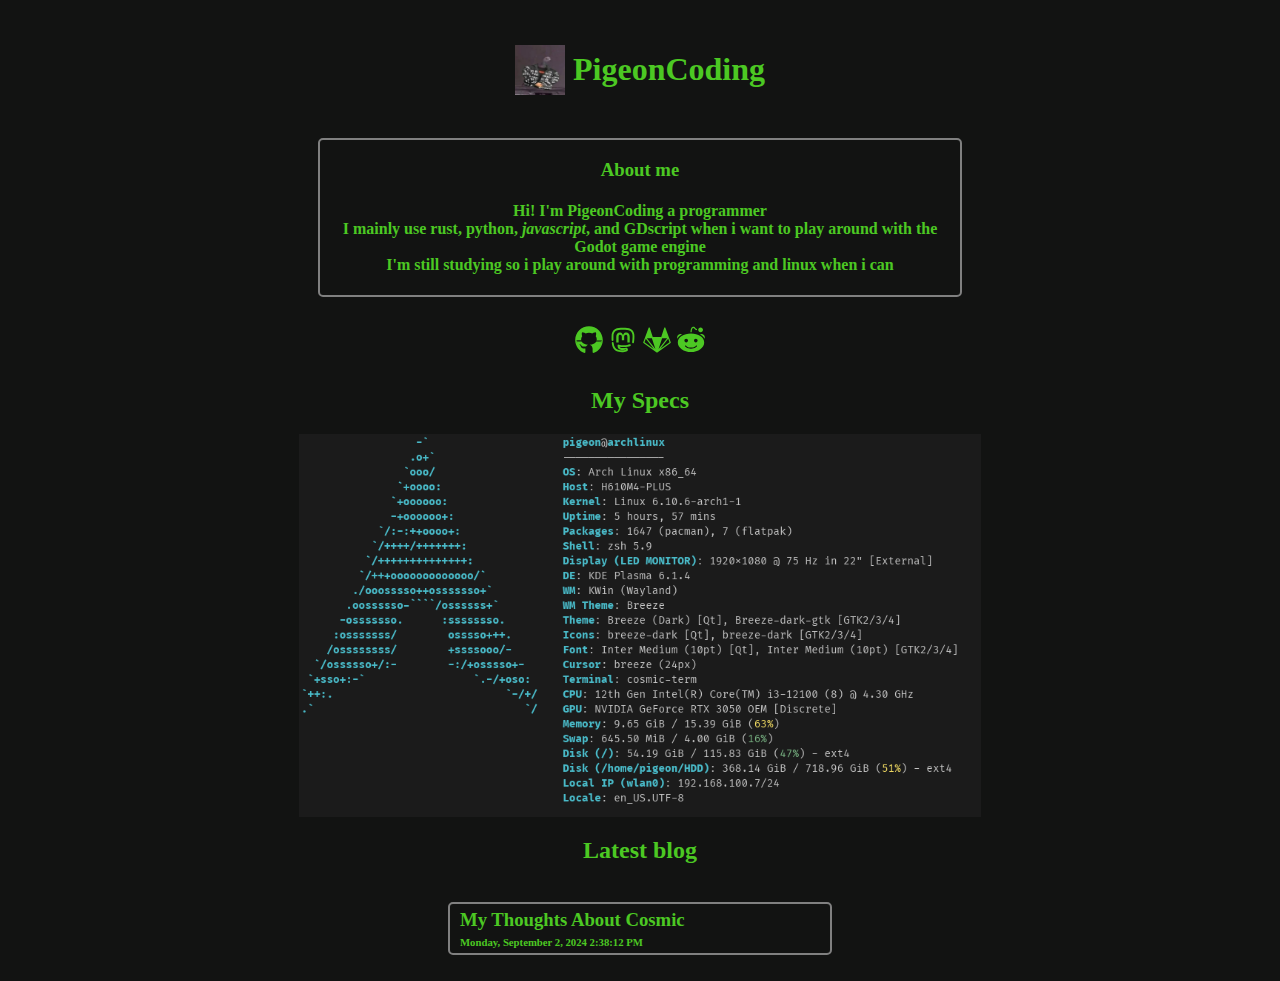
==== index.html @ 41065b32 "main page and first blog" ====
<!DOCTYPE html>
<html lang="en">

<head>
  <meta charset="UTF-8">
  <meta name="viewport" content="width=device-width, initial-scale=1.0">
  <title>Website</title>
  <link rel="stylesheet" href="index.css">
</head>

<body>
  <h1 class="head">
    <img src="pigeon.png" alt="" width="50" height="50" class="pfp-top">
    PigeonCoding
  </h1>

  <!-- <hr> -->
  <div class="about">
    <h3 class="center">
      About me
    </h3>

    <h4 class="center">
      Hi! I'm PigeonCoding a programmer <br>
      I mainly use rust, python, <i>javascript</i>, and GDscript when i want to play around with the Godot game engine
      <br>
      I'm still studying so i play around with programming and linux when i can
    </h4>
  </div>

  <div class="links flex-center">
    <b><a href="https://github.com/PigeonCoding">
        <svg xmlns="http://www.w3.org/2000/svg" x="0px" y="0px" width="30" height="30" viewBox="0 0 50 50">
          <path
            d="M17.791,46.836C18.502,46.53,19,45.823,19,45v-5.4c0-0.197,0.016-0.402,0.041-0.61C19.027,38.994,19.014,38.997,19,39 c0,0-3,0-3.6,0c-1.5,0-2.8-0.6-3.4-1.8c-0.7-1.3-1-3.5-2.8-4.7C8.9,32.3,9.1,32,9.7,32c0.6,0.1,1.9,0.9,2.7,2c0.9,1.1,1.8,2,3.4,2 c2.487,0,3.82-0.125,4.622-0.555C21.356,34.056,22.649,33,24,33v-0.025c-5.668-0.182-9.289-2.066-10.975-4.975 c-3.665,0.042-6.856,0.405-8.677,0.707c-0.058-0.327-0.108-0.656-0.151-0.987c1.797-0.296,4.843-0.647,8.345-0.714 c-0.112-0.276-0.209-0.559-0.291-0.849c-3.511-0.178-6.541-0.039-8.187,0.097c-0.02-0.332-0.047-0.663-0.051-0.999 c1.649-0.135,4.597-0.27,8.018-0.111c-0.079-0.5-0.13-1.011-0.13-1.543c0-1.7,0.6-3.5,1.7-5c-0.5-1.7-1.2-5.3,0.2-6.6 c2.7,0,4.6,1.3,5.5,2.1C21,13.4,22.9,13,25,13s4,0.4,5.6,1.1c0.9-0.8,2.8-2.1,5.5-2.1c1.5,1.4,0.7,5,0.2,6.6c1.1,1.5,1.7,3.2,1.6,5 c0,0.484-0.045,0.951-0.11,1.409c3.499-0.172,6.527-0.034,8.204,0.102c-0.002,0.337-0.033,0.666-0.051,0.999 c-1.671-0.138-4.775-0.28-8.359-0.089c-0.089,0.336-0.197,0.663-0.325,0.98c3.546,0.046,6.665,0.389,8.548,0.689 c-0.043,0.332-0.093,0.661-0.151,0.987c-1.912-0.306-5.171-0.664-8.879-0.682C35.112,30.873,31.557,32.75,26,32.969V33 c2.6,0,5,3.9,5,6.6V45c0,0.823,0.498,1.53,1.209,1.836C41.37,43.804,48,35.164,48,25C48,12.318,37.683,2,25,2S2,12.318,2,25 C2,35.164,8.63,43.804,17.791,46.836z">
          </path>
        </svg>
      </a>
      <a href="https://mastodon.social/@PigeonCoding">
        <svg xmlns="http://www.w3.org/2000/svg" x="0px" y="0px" width="30" height="30" viewBox="0 0 48 48">
          <path
            d="M 23.947266 4.4980469 A 1.50015 1.50015 0 0 0 23.935547 4.5 C 19.235648 4.5388 14.745251 4.9677107 11.71875 6.3554688 C 11.70895 6.3599787 10.092981 7.104892 8.6210938 8.8867188 C 7.1447394 10.673953 5.7207031 13.586225 5.7207031 17.818359 C 5.7207031 19.586784 5.6842055 21.743694 5.7421875 24.050781 A 1.5004834 1.5004834 0 0 0 8.7421875 23.974609 C 8.6861695 21.745696 8.7207031 19.625934 8.7207031 17.818359 C 8.7207031 14.241494 9.8534011 12.106891 10.935547 10.796875 C 12.017693 9.4868591 12.949219 9.0898438 12.949219 9.0898438 A 1.50015 1.50015 0 0 0 12.962891 9.0839844 C 15.094376 8.1049879 19.448879 7.5361522 23.947266 7.4980469 L 24.060547 7.4980469 C 28.557201 7.5363069 32.916116 8.1053219 35.046875 9.0839844 A 1.50015 1.50015 0 0 0 35.058594 9.0898438 C 35.058594 9.0898438 35.992127 9.4870298 37.074219 10.796875 C 38.156311 12.10672 39.289062 14.240952 39.289062 17.818359 A 1.50015 1.50015 0 0 0 39.289062 17.835938 C 39.289062 17.835938 39.327032 23.575054 38.603516 27.294922 A 1.50015 1.50015 0 1 0 41.546875 27.867188 C 42.3777 23.595587 42.289421 17.839398 42.289062 17.816406 C 42.288591 13.58495 40.862882 10.671625 39.386719 8.8847656 C 37.914784 7.1030261 36.300823 6.3599875 36.291016 6.3554688 C 33.264111 4.9675257 28.771182 4.5388003 24.072266 4.5 A 1.50015 1.50015 0 0 0 24.060547 4.4980469 L 23.947266 4.4980469 z M 18.738281 12.101562 C 17.081281 12.101563 15.745563 12.684313 14.726562 13.820312 C 13.738563 14.957312 13.246094 16.492781 13.246094 18.425781 L 13.246094 27.880859 L 16.992188 27.880859 L 16.992188 18.703125 C 16.992188 16.768125 17.807547 15.785156 19.435547 15.785156 C 21.236547 15.785156 22.138672 16.950906 22.138672 19.253906 L 22.138672 24.277344 L 25.861328 24.277344 L 25.861328 19.253906 C 25.861328 16.950906 26.764453 15.785156 28.564453 15.785156 C 30.192453 15.785156 31.007812 16.768125 31.007812 18.703125 L 31.007812 27.880859 L 34.753906 27.880859 L 34.753906 18.425781 C 34.753906 16.493781 34.261437 14.956313 33.273438 13.820312 C 32.254437 12.683312 30.918719 12.101562 29.261719 12.101562 C 27.343719 12.101563 25.893594 12.8385 24.933594 14.3125 L 24 15.876953 L 23.066406 14.3125 C 22.106406 12.8385 20.655281 12.101562 18.738281 12.101562 z M 7.5 27.273438 A 1.50015 1.50015 0 0 0 6.0546875 28.964844 C 6.3978621 31.974901 7.0683767 34.86442 8.4921875 37.296875 C 9.9159983 39.72933 12.175427 41.662891 15.322266 42.496094 A 1.50015 1.50015 0 0 0 15.322266 42.498047 C 18.73232 43.400061 21.690686 43.595052 24.089844 43.462891 A 1.50015 1.50015 0 0 0 24.091797 43.462891 C 27.083573 43.296622 29.202871 42.623124 30.28125 42.193359 C 31.265561 41.801619 31.896071 40.803923 31.849609 39.759766 A 1.50015 1.50015 0 0 0 31.849609 39.757812 L 31.800781 38.708984 L 31.800781 38.707031 C 31.731171 37.193979 30.258025 36.045378 28.765625 36.380859 C 27.698469 36.620482 25.927675 36.917601 24.105469 36.855469 C 22.500882 36.800099 20.987502 36.675061 20.027344 36.261719 C 19.348517 35.969488 18.952962 35.506779 18.669922 34.792969 C 20.020039 35.018223 21.863684 35.268293 23.9375 35.363281 C 26.553836 35.484084 28.962483 35.209664 31.322266 34.927734 C 32.869476 34.743225 34.339849 34.324159 35.666016 33.748047 A 1.50015 1.50015 0 1 0 34.470703 30.998047 C 33.40287 31.461934 32.203586 31.801728 30.966797 31.949219 C 28.62258 32.229289 26.397836 32.472432 24.076172 32.365234 C 20.193419 32.187391 17.138672 31.443359 17.138672 31.443359 A 1.50015 1.50015 0 0 0 15.28125 32.900391 C 15.28125 33.352459 15.309791 33.791446 15.369141 34.21875 C 15.687623 36.624254 17.144883 38.285954 18.839844 39.015625 C 20.535935 39.745782 22.36054 39.79688 24.001953 39.853516 C 25.965366 39.920786 27.590905 39.621344 28.828125 39.367188 L 28.835938 39.509766 C 27.931121 39.845581 26.321805 40.333379 23.925781 40.466797 C 21.822939 40.582635 19.18979 40.417647 16.089844 39.597656 C 13.669651 38.956905 12.179517 37.659545 11.080078 35.78125 C 9.9806391 33.902955 9.3539348 31.403943 9.0371094 28.625 A 1.50015 1.50015 0 0 0 7.5 27.273438 z M 28.853516 39.890625 L 28.853516 39.894531 L 28.851562 39.892578 C 28.851562 39.892578 28.853516 39.890625 28.853516 39.890625 z">
          </path>
        </svg>
      </a>
      <a href="https://gitlab.com/PigeonCoding">
        <svg xmlns="http://www.w3.org/2000/svg" x="0px" y="0px" width="30" height="30" viewBox="0 0 50 50">
          <path
            d="M 38.011719 4 C 37.574219 3.996094 37.183594 4.273438 37.046875 4.691406 L 32.074219 20 L 17.925781 20 L 12.953125 4.691406 C 12.820313 4.289063 12.449219 4.011719 12.023438 4 C 11.597656 3.992188 11.214844 4.25 11.0625 4.648438 L 5.070313 20.640625 C 5.066406 20.640625 5.066406 20.644531 5.0625 20.648438 L 2.0625 28.648438 C 1.90625 29.070313 2.046875 29.542969 2.414063 29.808594 L 24.40625 45.800781 L 24.410156 45.808594 C 24.414063 45.808594 24.414063 45.808594 24.414063 45.8125 C 24.425781 45.820313 24.441406 45.828125 24.453125 45.835938 C 24.46875 45.84375 24.480469 45.855469 24.496094 45.863281 C 24.5 45.863281 24.5 45.867188 24.503906 45.867188 C 24.503906 45.867188 24.507813 45.871094 24.511719 45.871094 C 24.515625 45.875 24.519531 45.878906 24.527344 45.878906 C 24.53125 45.882813 24.539063 45.886719 24.542969 45.890625 C 24.5625 45.898438 24.585938 45.910156 24.609375 45.917969 C 24.609375 45.917969 24.609375 45.917969 24.609375 45.921875 C 24.632813 45.929688 24.65625 45.9375 24.675781 45.945313 C 24.679688 45.945313 24.679688 45.945313 24.683594 45.949219 C 24.699219 45.953125 24.714844 45.957031 24.734375 45.964844 C 24.742188 45.964844 24.75 45.96875 24.761719 45.96875 C 24.761719 45.972656 24.761719 45.972656 24.761719 45.96875 C 24.78125 45.976563 24.800781 45.980469 24.820313 45.984375 C 24.847656 45.988281 24.871094 45.992188 24.898438 45.996094 C 24.9375 45.996094 24.980469 46 25.019531 46 C 25.058594 45.996094 25.09375 45.996094 25.128906 45.988281 C 25.144531 45.988281 25.15625 45.988281 25.171875 45.984375 C 25.171875 45.984375 25.175781 45.984375 25.179688 45.984375 C 25.1875 45.980469 25.191406 45.980469 25.199219 45.980469 C 25.203125 45.980469 25.207031 45.976563 25.214844 45.976563 C 25.222656 45.972656 25.234375 45.972656 25.242188 45.96875 C 25.257813 45.964844 25.269531 45.960938 25.28125 45.957031 C 25.289063 45.957031 25.292969 45.957031 25.296875 45.953125 C 25.300781 45.953125 25.304688 45.953125 25.308594 45.953125 C 25.324219 45.945313 25.34375 45.9375 25.359375 45.933594 C 25.378906 45.925781 25.394531 45.917969 25.410156 45.910156 C 25.414063 45.910156 25.414063 45.910156 25.417969 45.90625 C 25.421875 45.90625 25.425781 45.90625 25.429688 45.902344 C 25.4375 45.898438 25.445313 45.894531 25.453125 45.890625 C 25.476563 45.878906 25.496094 45.867188 25.515625 45.855469 C 25.523438 45.851563 25.527344 45.847656 25.53125 45.84375 C 25.535156 45.84375 25.539063 45.839844 25.542969 45.839844 C 25.558594 45.828125 25.574219 45.820313 25.589844 45.808594 L 25.597656 45.796875 L 47.589844 29.808594 C 47.953125 29.542969 48.09375 29.070313 47.9375 28.648438 L 44.945313 20.675781 C 44.941406 20.667969 44.9375 20.65625 44.9375 20.648438 L 38.9375 4.648438 C 38.789063 4.261719 38.425781 4.003906 38.011719 4 Z M 8.066406 22 L 16.472656 22 L 22.328125 40.015625 Z M 33.527344 22 L 41.933594 22 L 27.671875 40.015625 Z M 6.3125 23.007813 L 19.6875 39.902344 L 4.203125 28.640625 Z M 43.6875 23.007813 L 45.796875 28.640625 L 30.3125 39.902344 Z">
          </path>
        </svg>
      </a>
      <a href="https://www.reddit.com/user/magmagaming001/">
        <svg xmlns="http://www.w3.org/2000/svg" x="0px" y="0px" width="30" height="30" viewBox="0 0 50 50">
          <path
            d="M 29 3 C 26.894531 3 24.433594 4.652344 24.0625 12.03125 C 24.375 12.023438 24.683594 12 25 12 C 25.351563 12 25.714844 12.019531 26.0625 12.03125 C 26.300781 7.597656 27.355469 5 29 5 C 29.703125 5 30.101563 5.382813 30.84375 6.1875 C 31.710938 7.128906 32.84375 8.351563 35.0625 8.8125 C 35.027344 8.550781 35 8.269531 35 8 C 35 7.578125 35.042969 7.179688 35.125 6.78125 C 33.75 6.40625 33.023438 5.613281 32.3125 4.84375 C 31.519531 3.984375 30.609375 3 29 3 Z M 41 4 C 38.792969 4 37 5.796875 37 8 C 37 10.203125 38.792969 12 41 12 C 43.207031 12 45 10.203125 45 8 C 45 5.796875 43.207031 4 41 4 Z M 25 14 C 12.867188 14 3 20.179688 3 29 C 3 37.820313 12.867188 45 25 45 C 37.132813 45 47 37.820313 47 29 C 47 20.179688 37.132813 14 25 14 Z M 7.5 14.9375 C 6.039063 14.9375 4.652344 15.535156 3.59375 16.59375 C 1.871094 18.316406 1.515625 20.792969 2.5 22.84375 C 4.011719 19.917969 6.613281 17.421875 9.96875 15.5625 C 9.207031 15.175781 8.363281 14.9375 7.5 14.9375 Z M 42.5 14.9375 C 41.636719 14.9375 40.792969 15.175781 40.03125 15.5625 C 43.386719 17.421875 45.988281 19.917969 47.5 22.84375 C 48.484375 20.792969 48.128906 18.316406 46.40625 16.59375 C 45.347656 15.535156 43.960938 14.9375 42.5 14.9375 Z M 17 23 C 18.65625 23 20 24.34375 20 26 C 20 27.65625 18.65625 29 17 29 C 15.34375 29 14 27.65625 14 26 C 14 24.34375 15.34375 23 17 23 Z M 33 23 C 34.65625 23 36 24.34375 36 26 C 36 27.65625 34.65625 29 33 29 C 31.34375 29 30 27.65625 30 26 C 30 24.34375 31.34375 23 33 23 Z M 16.0625 34 C 16.3125 34.042969 16.558594 34.183594 16.71875 34.40625 C 16.824219 34.554688 19.167969 37.6875 25 37.6875 C 30.910156 37.6875 33.257813 34.46875 33.28125 34.4375 C 33.597656 33.988281 34.234375 33.867188 34.6875 34.1875 C 35.136719 34.503906 35.222656 35.109375 34.90625 35.5625 C 34.789063 35.730469 31.9375 39.6875 25 39.6875 C 18.058594 39.6875 15.210938 35.730469 15.09375 35.5625 C 14.777344 35.109375 14.859375 34.503906 15.3125 34.1875 C 15.539063 34.027344 15.8125 33.957031 16.0625 34 Z">
          </path>
        </svg>
      </a>
    </b>

  </div>

  <h2 class="center">My Specs</h2>
  <img src="fastfetch.png" width="682" class="txt-img">



  <h2 class="center">Latest blog</h2>
  <div class="BlogContainer">
    <a href="/blogs/cosmic-alpha.html">
      <div class="BlogCard">
        <h3>My Thoughts About Cosmic</h3>
        <h6>Monday, September 2, 2024 2:38:12 PM</h6>
      </div>
    </a>
  </div>

</body>

</html>
---- index.css ----
body {
  background-color: #121312;
  color: #4cc823;
}

.pfp-top {
  transform: translateY(15px);
}

.head {
  text-align: center;
  margin-top: 30px;
  margin-bottom: 50px;
}

.center {
  text-align: center;
}

.about {
  margin: auto;
  width: 50vw;
  border-width: 2px;
  border-radius: 5px;
  border-color: gray;
  border-style: solid;
}

.flex-center {
  display: flex;
  justify-content: center;
  align-items: center;
  height: 200px;
}

.links {
  margin: 3vh auto;
  padding: 1vh 0;
  min-height: 2vh;
  height: 2vh;
  width: fit-content;
}

svg {
  fill: #4cc823;
}

a:link,
a:visited {
  color: inherit;
  text-decoration: none;
}

.BlogCard {
  border-color: gray;
  border-width: 2px;
  border-radius: 5px;
  border-style: solid;
}

.BlogCard h3,
.BlogCard h6 {
  margin: 5px;
  margin-left: 10px;
}

.BlogContainer {
  margin: 0;
  margin: auto;
  width: 30vw;
}

.BlogContainer a {
  margin: 1px;
}

.flex-less {
  display: flex;
  justify-content: center;
  align-items: center;
  /* height: 150px; */
}

.txt-img {
  display: block;
  margin-left: auto;
  margin-right: auto;
}

hr {
  color: #4cc823;
}
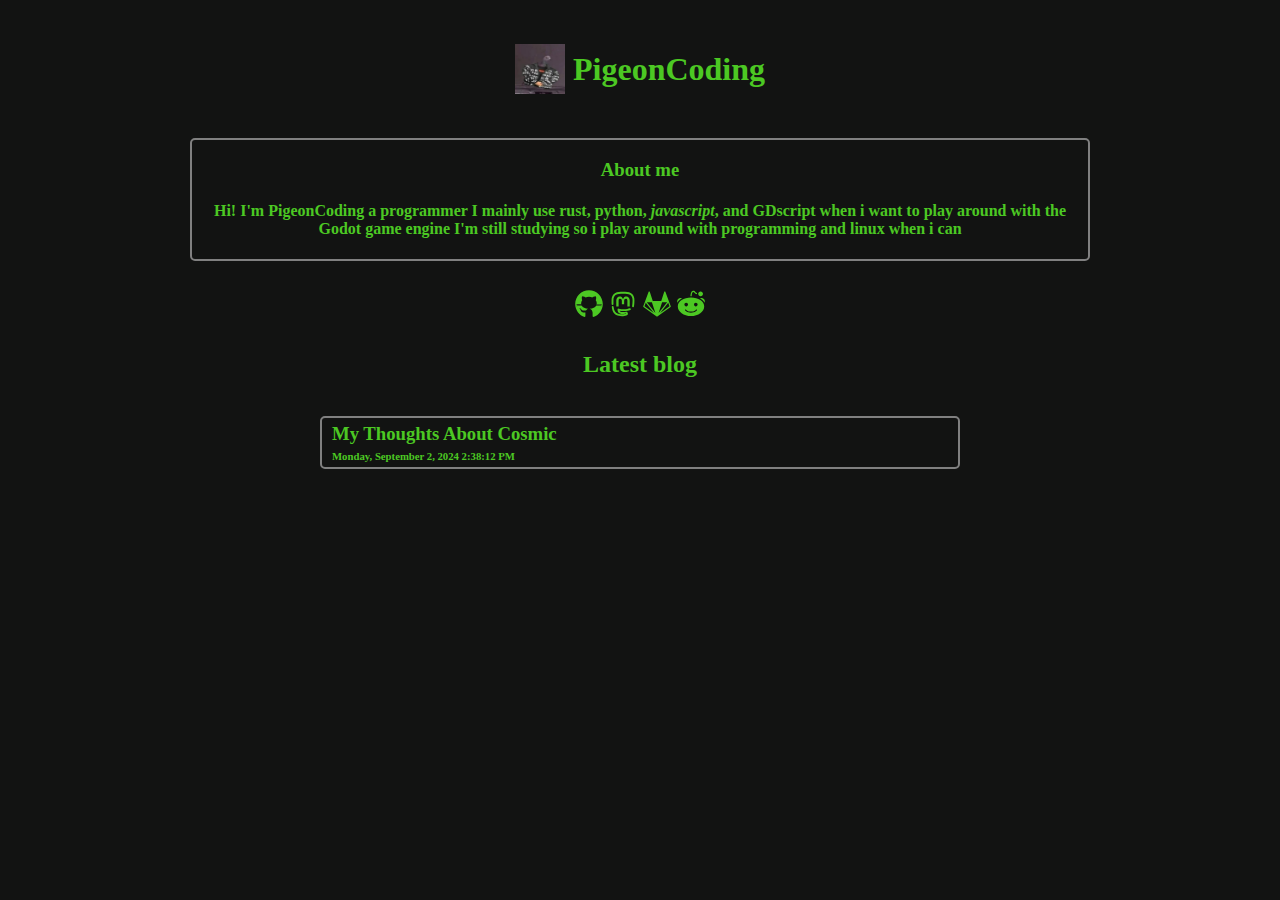
==== commit d1057151: "finished first Blog" ====
--- a/index.html
+++ b/index.html
@@ -21,10 +21,10 @@
     </h3>
 
     <h4 class="center">
-      Hi! I'm PigeonCoding a programmer <br>
-      I mainly use rust, python, <i>javascript</i>, and GDscript when i want to play around with the Godot game engine
-      <br>
-      I'm still studying so i play around with programming and linux when i can
+      Hi! I'm PigeonCoding a programmer
+      I mainly use rust, python, <i>javascript</i>, and GDscript when i want
+      to play around with the Godot game engine I'm still studying so i play around
+      with programming and linux when i can
     </h4>
   </div>
 
@@ -61,10 +61,6 @@
 
   </div>
 
-  <h2 class="center">My Specs</h2>
-  <img src="fastfetch.png" width="682" class="txt-img">
-
-
 
   <h2 class="center">Latest blog</h2>
   <div class="BlogContainer">
--- a/index.css
+++ b/index.css
@@ -4,7 +4,7 @@
 }
 
 .pfp-top {
-  transform: translateY(15px);
+  transform: translateY(14px);
 }
 
 .head {
@@ -19,7 +19,7 @@
 
 .about {
   margin: auto;
-  width: 50vw;
+  width: 70vw;
   border-width: 2px;
   border-radius: 5px;
   border-color: gray;
@@ -65,9 +65,9 @@
 }
 
 .BlogContainer {
-  margin: 0;
+
   margin: auto;
-  width: 30vw;
+  width: 50vw;
 }
 
 .BlogContainer a {
@@ -78,15 +78,31 @@
   display: flex;
   justify-content: center;
   align-items: center;
-  /* height: 150px; */
 }
 
 .txt-img {
   display: block;
   margin-left: auto;
   margin-right: auto;
+  width: 25em;
 }
 
 hr {
   color: #4cc823;
+}
+
+.blog {
+  width: 45em;
+  margin-left: auto;
+  margin-right: auto;
+}
+
+@media only screen and (max-width: 768px) {
+  .blog {
+    width: 90vw;
+  }
+
+  .txt-img {
+    width: 80vw;
+  }
 }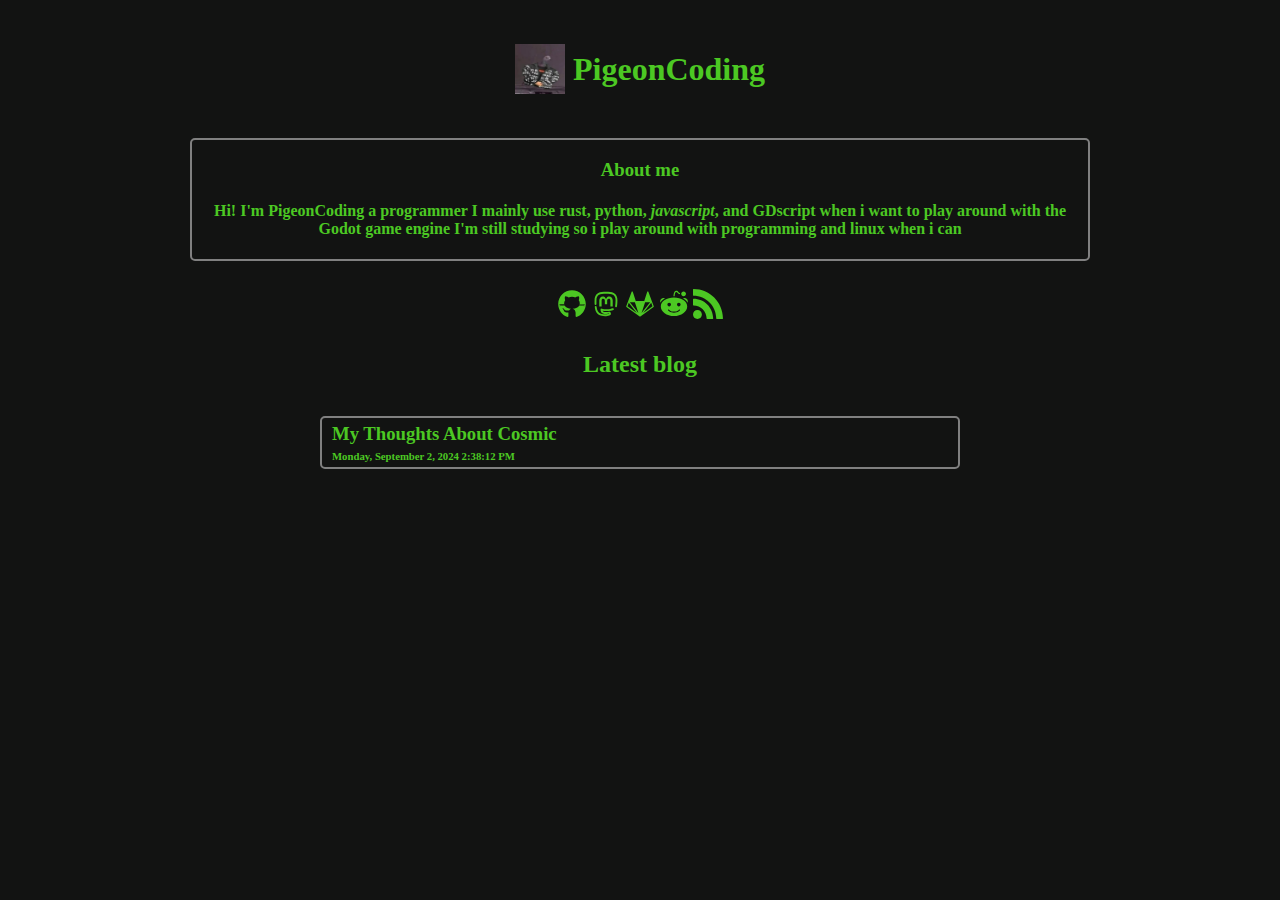
==== commit a8278f1f: "???????" ====
--- a/index.html
+++ b/index.html
@@ -57,6 +57,51 @@
           </path>
         </svg>
       </a>
+      <a href="/index.xml" >
+        <svg height="30" width="30" version="1.1" id="Capa_1" xmlns="http://www.w3.org/2000/svg" xmlns:xlink="http://www.w3.org/1999/xlink"
+	 viewBox="0 0 24.912 24.912" xml:space="preserve">
+          <g>
+              <path d="M3.692,17.517C1.656,17.517,0,19.173,0,21.211C0,23.244,1.656,24.9,3.692,24.9s3.694-1.657,3.694-3.689
+                  C7.387,19.173,5.729,17.517,3.692,17.517z"/>
+              <path d="M0.384,8.142C0.173,8.142,0,8.315,0,8.527v4.688c0,0.211,0.173,0.383,0.384,0.383c6.02,0,10.919,4.898,10.919,10.92
+                  c0,0.209,0.171,0.383,0.384,0.383h4.689h0.016c0.215,0,0.387-0.173,0.387-0.383l-0.018-0.121C16.692,15.423,9.37,8.142,0.384,8.142
+                  z"/>
+              <path d="M24.89,24.397C24.825,10.936,13.854,0.011,0.384,0.011C0.173,0.011,0,0.183,0,0.397v4.824c0,0.212,0.173,0.383,0.384,0.383
+                  c10.429,0,18.913,8.486,18.913,18.914c0,0.209,0.172,0.383,0.382,0.383h4.825h0.02c0.21,0,0.388-0.173,0.388-0.383L24.89,24.397z"
+                  />
+              <g>
+              </g>
+              <g>
+              </g>
+              <g>
+              </g>
+              <g>
+              </g>
+              <g>
+              </g>
+              <g>
+              </g>
+              <g>
+              </g>
+              <g>
+              </g>
+              <g>
+              </g>
+              <g>
+              </g>
+              <g>
+              </g>
+              <g>
+              </g>
+              <g>
+              </g>
+              <g>
+              </g>
+              <g>
+              </g>
+          </g>
+        </svg>
+      </a>
     </b>
 
   </div>
@@ -64,7 +109,7 @@
 
   <h2 class="center">Latest blog</h2>
   <div class="BlogContainer">
-    <a href="/blogs/cosmic-alpha.html">
+    <a href="/cosmic-alpha.html">
       <div class="BlogCard">
         <h3>My Thoughts About Cosmic</h3>
         <h6>Monday, September 2, 2024 2:38:12 PM</h6>
@@ -74,4 +119,4 @@
 
 </body>
 
-</html>+</html>
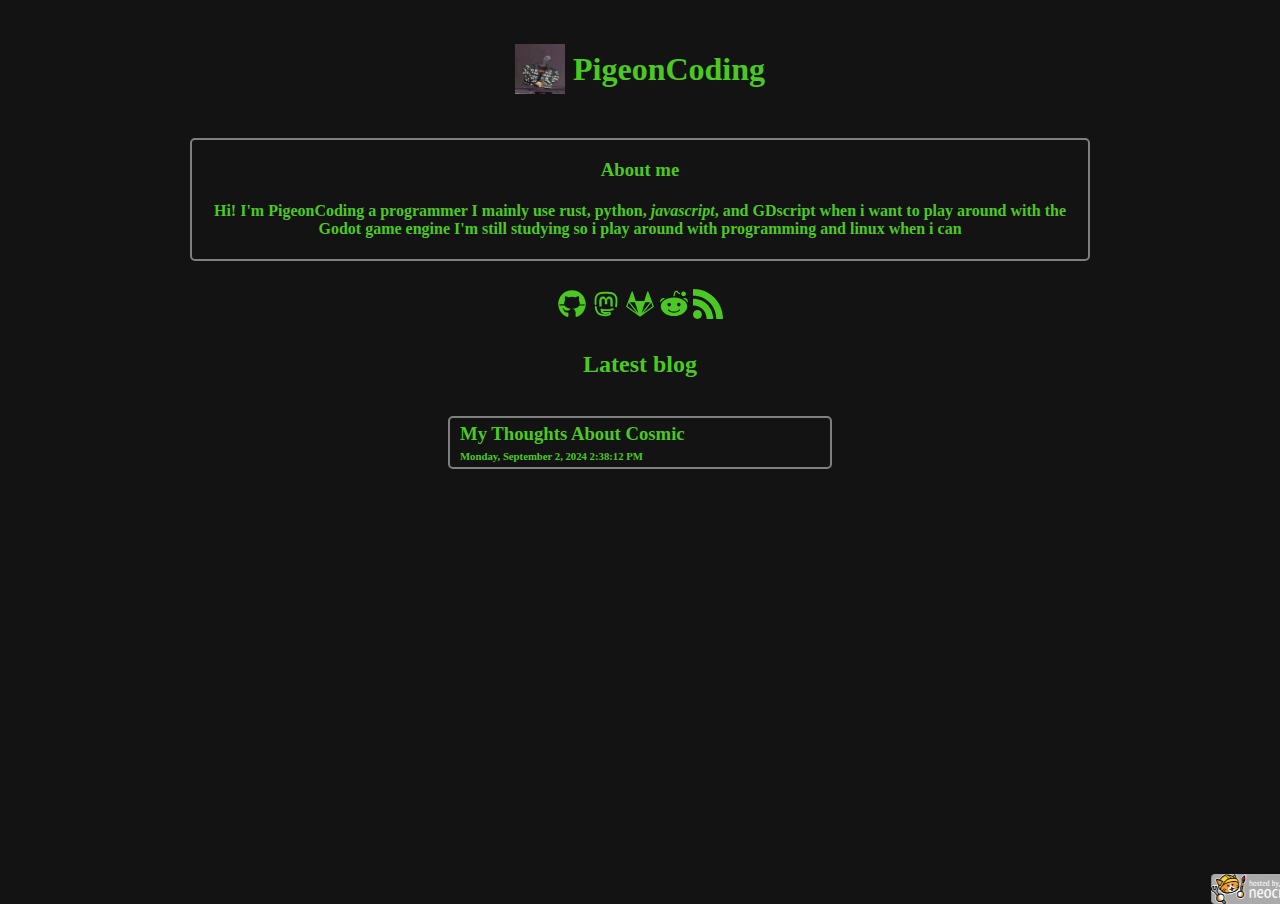
==== commit e46a912a: "neocities" ====
--- a/index.html
+++ b/index.html
@@ -57,48 +57,18 @@
           </path>
         </svg>
       </a>
-      <a href="/index.xml" >
-        <svg height="30" width="30" version="1.1" id="Capa_1" xmlns="http://www.w3.org/2000/svg" xmlns:xlink="http://www.w3.org/1999/xlink"
-	 viewBox="0 0 24.912 24.912" xml:space="preserve">
+      <a href="./index.xml">
+        <svg height="30" width="30" version="1.1" id="Capa_1" xmlns="http://www.w3.org/2000/svg"
+          xmlns:xlink="http://www.w3.org/1999/xlink" viewBox="0 0 24.912 24.912" xml:space="preserve">
           <g>
-              <path d="M3.692,17.517C1.656,17.517,0,19.173,0,21.211C0,23.244,1.656,24.9,3.692,24.9s3.694-1.657,3.694-3.689
-                  C7.387,19.173,5.729,17.517,3.692,17.517z"/>
-              <path d="M0.384,8.142C0.173,8.142,0,8.315,0,8.527v4.688c0,0.211,0.173,0.383,0.384,0.383c6.02,0,10.919,4.898,10.919,10.92
+            <path d="M3.692,17.517C1.656,17.517,0,19.173,0,21.211C0,23.244,1.656,24.9,3.692,24.9s3.694-1.657,3.694-3.689
+                  C7.387,19.173,5.729,17.517,3.692,17.517z" />
+            <path d="M0.384,8.142C0.173,8.142,0,8.315,0,8.527v4.688c0,0.211,0.173,0.383,0.384,0.383c6.02,0,10.919,4.898,10.919,10.92
                   c0,0.209,0.171,0.383,0.384,0.383h4.689h0.016c0.215,0,0.387-0.173,0.387-0.383l-0.018-0.121C16.692,15.423,9.37,8.142,0.384,8.142
-                  z"/>
-              <path d="M24.89,24.397C24.825,10.936,13.854,0.011,0.384,0.011C0.173,0.011,0,0.183,0,0.397v4.824c0,0.212,0.173,0.383,0.384,0.383
-                  c10.429,0,18.913,8.486,18.913,18.914c0,0.209,0.172,0.383,0.382,0.383h4.825h0.02c0.21,0,0.388-0.173,0.388-0.383L24.89,24.397z"
-                  />
-              <g>
-              </g>
-              <g>
-              </g>
-              <g>
-              </g>
-              <g>
-              </g>
-              <g>
-              </g>
-              <g>
-              </g>
-              <g>
-              </g>
-              <g>
-              </g>
-              <g>
-              </g>
-              <g>
-              </g>
-              <g>
-              </g>
-              <g>
-              </g>
-              <g>
-              </g>
-              <g>
-              </g>
-              <g>
-              </g>
+                  z" />
+            <path
+              d="M24.89,24.397C24.825,10.936,13.854,0.011,0.384,0.011C0.173,0.011,0,0.183,0,0.397v4.824c0,0.212,0.173,0.383,0.384,0.383
+                  c10.429,0,18.913,8.486,18.913,18.914c0,0.209,0.172,0.383,0.382,0.383h4.825h0.02c0.21,0,0.388-0.173,0.388-0.383L24.89,24.397z" />
           </g>
         </svg>
       </a>
@@ -109,7 +79,7 @@
 
   <h2 class="center">Latest blog</h2>
   <div class="BlogContainer">
-    <a href="/cosmic-alpha.html">
+    <a href="./blogs/cosmic-alpha.html">
       <div class="BlogCard">
         <h3>My Thoughts About Cosmic</h3>
         <h6>Monday, September 2, 2024 2:38:12 PM</h6>
@@ -117,6 +87,8 @@
     </a>
   </div>
 
+  <a href="https://neocities.org"><img src="neocities.png" class="host"></a>
+
 </body>
 
-</html>
+</html>--- a/index.css
+++ b/index.css
@@ -67,7 +67,7 @@
 .BlogContainer {
 
   margin: auto;
-  width: 50vw;
+  width: 30vw;
 }
 
 .BlogContainer a {
@@ -97,6 +97,11 @@
   margin-right: auto;
 }
 
+.host {
+  width: 100px;
+  transform: translateX(94vw) translateY(43vh);
+}
+
 @media only screen and (max-width: 768px) {
   .blog {
     width: 90vw;
@@ -105,4 +110,4 @@
   .txt-img {
     width: 80vw;
   }
-}+}
